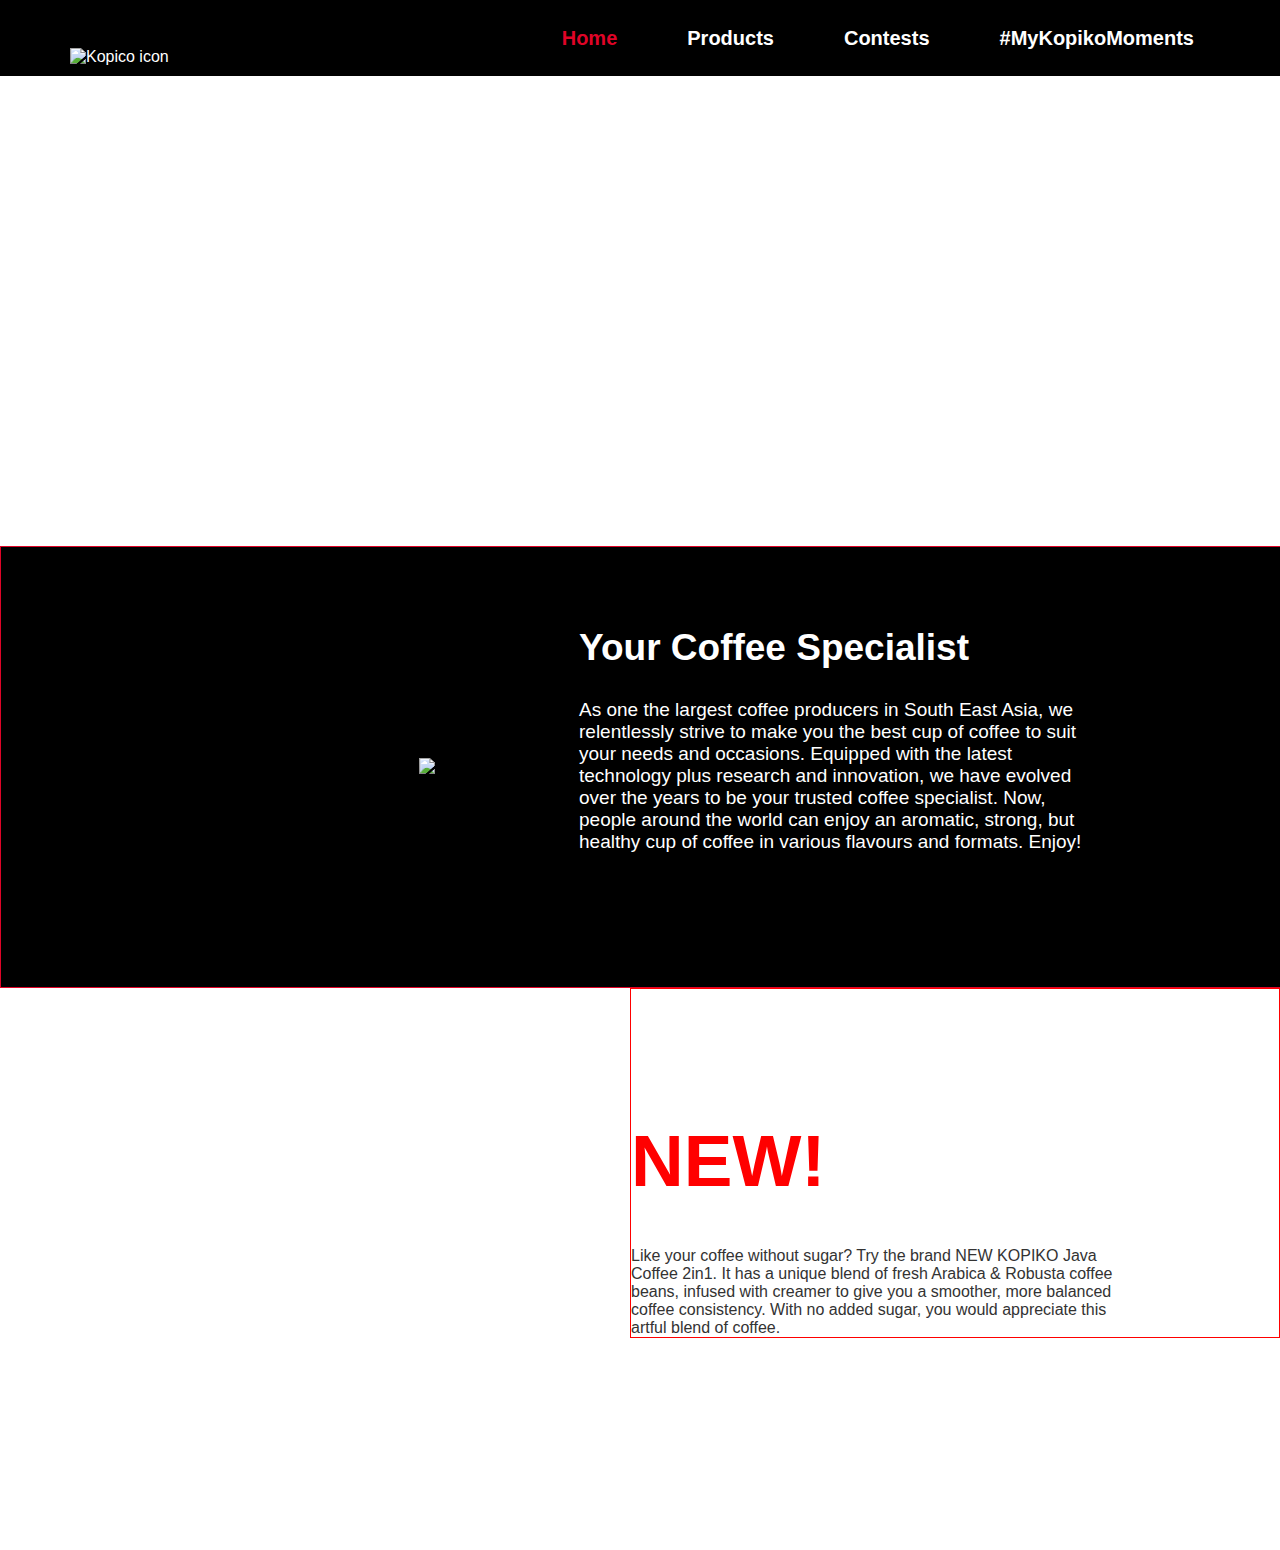
==== index.html @ ef940a83 "Update and rename kopiko.html to index.html" ====
<!DOCTYPE html>
<html lang="en">
<head>
  <meta charset="UTF-8">
  <meta name="viewport" content="width=device-width, initial-scale=1.0">
  <title>Kopiko</title>
  <link rel="stylesheet" href="./kopiko.css">
</head>   
<body>

  <!-- Navbar -->
  <nav>
  <div class="nav">
    <ul >
      <img src="https://kopiko.com.my/themes/kopiko/logo.svg" alt="Kopico icon">
      <li id="home-nav">Home</li>
      <li>Products</li>
      <li>Contests</li>
      <li>#MyKopikoMoments</li>
    </ul>
  </nav>
  
  <!-- Section one -->
   <section class="sec-1">

   </section>

   <section class="sec-2">
    <div class="left">
      <img src="https://kopiko.com.my/sites/default/files/images/kopiko.png" alt="kopiko image"> 
    </div>
    <div class="right">
      <h2>Your Coffee Specialist</h2>
      <p>
         As one the largest coffee producers in South East Asia, we relentlessly strive to make you the best cup of coffee to suit your needs and occasions. Equipped with the latest technology plus research and innovation, we have evolved over the years to be your trusted coffee specialist. Now, people around the world can enjoy an aromatic, strong, but healthy cup of coffee in various flavours and formats. Enjoy!
      </p>
    </div>
   </section>


   <!-- section three -->
  <section class="three">
    <div>
    <h1>NEW!</h1>
    <p>Like your coffee without sugar? Try the brand NEW KOPIKO Java Coffee 2in1. It has a unique blend of fresh Arabica & Robusta coffee beans, infused with creamer to give you a smoother, more balanced coffee consistency. With no added sugar, you would appreciate this artful blend of coffee.</p>
  </div>
  </section>



</body>
</html>
---- kopiko.css ----
*{
  margin: 0;
  padding: 0;
}
body{
  background-color: #fff ;
  font-family: sans-serif;
}

nav{
  background-color:   #000000;
  height: 76px;
  width: 100%;

}

nav .nav{
  height: 100%;
  margin-right: 86px;
}

nav ul{
  color: #fff;
  width: 100%;
  height: 100%;
  display: flex;
  justify-content: flex-end;
  align-items: center;
  gap: 70px;

}

nav ul li{
  list-style: none;
  font-weight: bolder;
  font-size: 20px;
}

#home-nav{
  color: #DF0427;
}
nav ul img{
  width: 190px;
  margin-top: 37px;
  margin-right: auto;
  margin-left: 70px;
}
.sec-1{
  width: 100%;
  height:470px;
  background-image: url("https://kopiko.com.my/sites/default/files/slider/contest.jpg");
  background-size: cover;
}
.sec-2{
  width: 100vw;
  height: 440px;
  border: #DF0427 1px solid;
  background-color: black;
  display: flex;

  
}

.sec-2 div{
  height: 100%;
  width: 100%;
}

.sec-2 .right{
  width: 55%;
}

.sec-2 .left{
  display: flex;
  justify-content: flex-end;
  align-items: center;
  width:45%;
}


.sec-2 .left img{
  margin-right: 30px;
}



.sec-2 .right{
  color: #ffff;
  padding: 80px 20px;
}

.sec-2 .right h2{
  font-size: 37px;
}

.sec-2 .right P{
  margin-top: 30px;
  font-size: 19px;
  width: 510px;
}
.three{
  width: 100%;
  height: 562px;
  background-image: url("https://kopiko.com.my/sites/default/files/images/Pack1Table_adjusted.jpg");
}
 .three div{
  margin-left:630px;
  border: 1px red solid;
  margin-bottom: 90px;

}
.three div p{
  width: 600px;
  margin-top: 45px;
  color:#333333;
  width: 500px;
  font-size: medium;

}
.three div h1{
  color: #FF0000;
  font-size: 73px;
  margin-top: 130px;
  font-weight: 800;
  
  
}
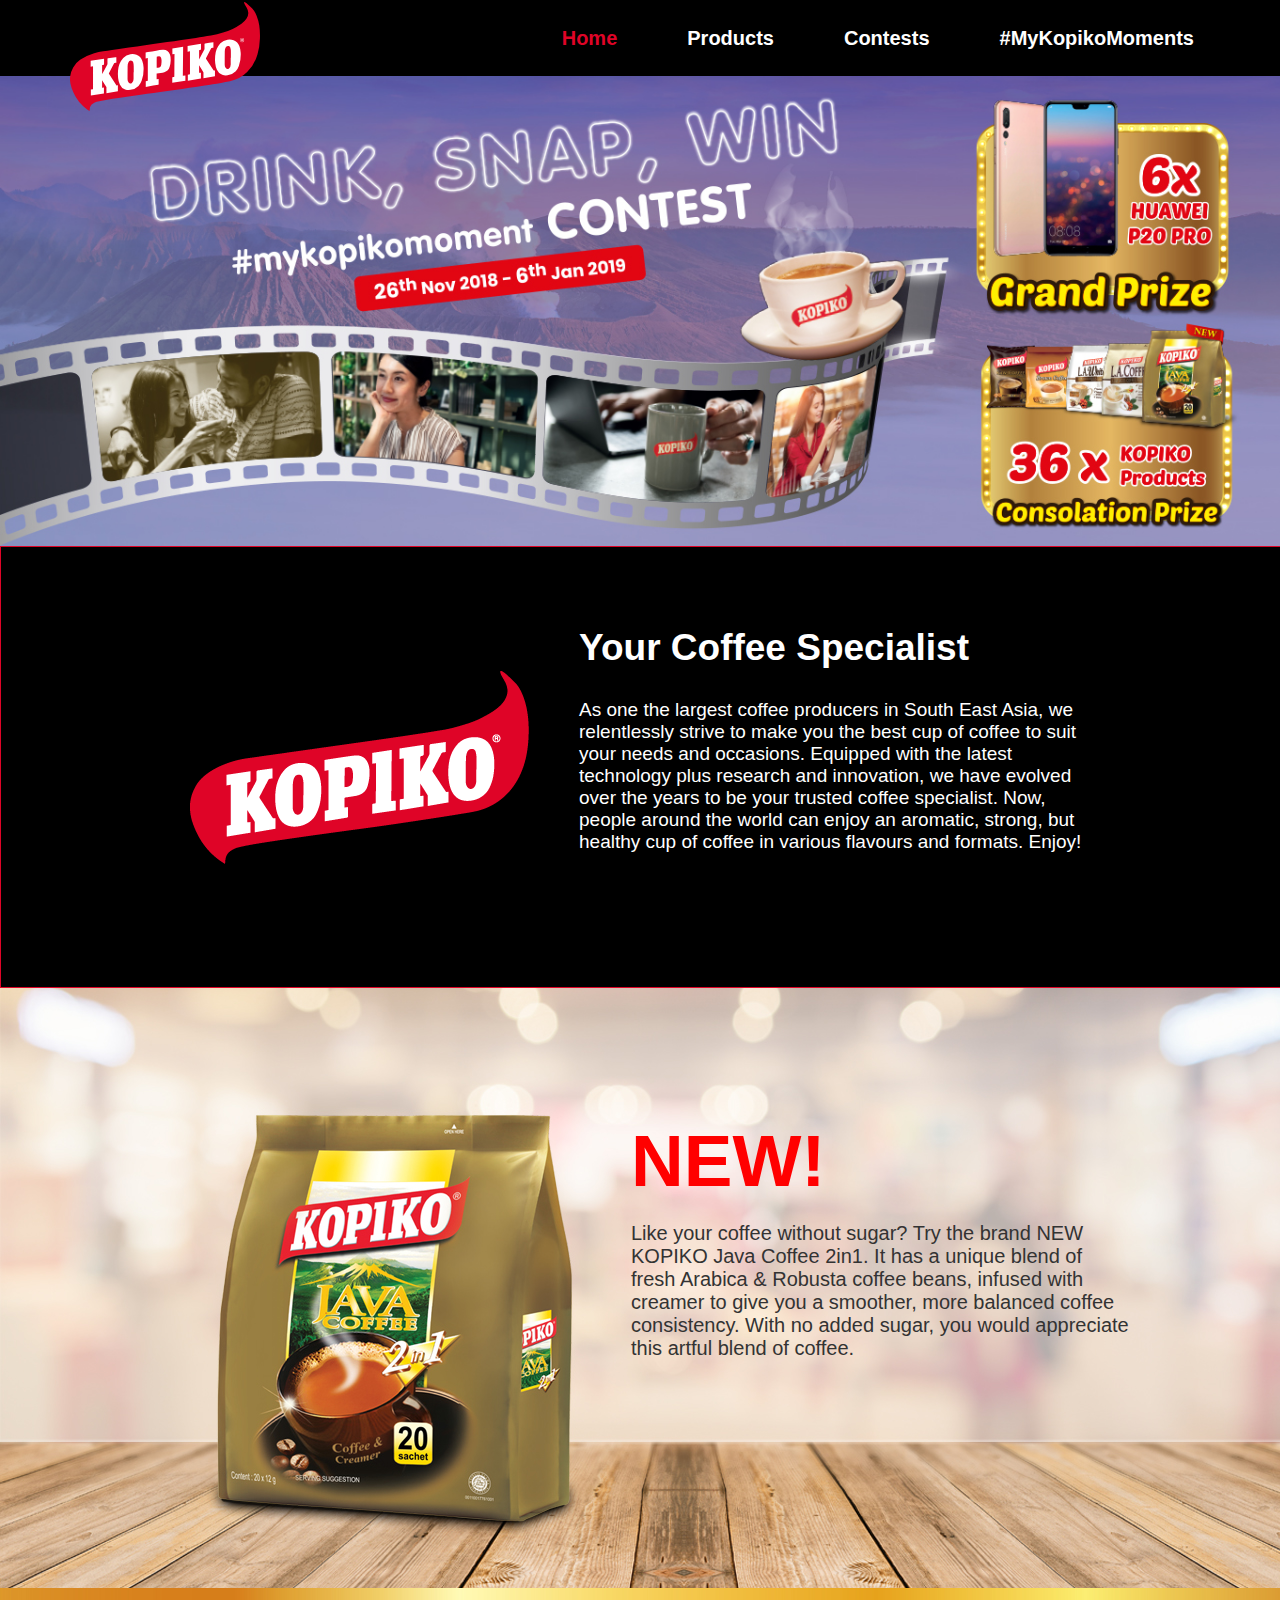
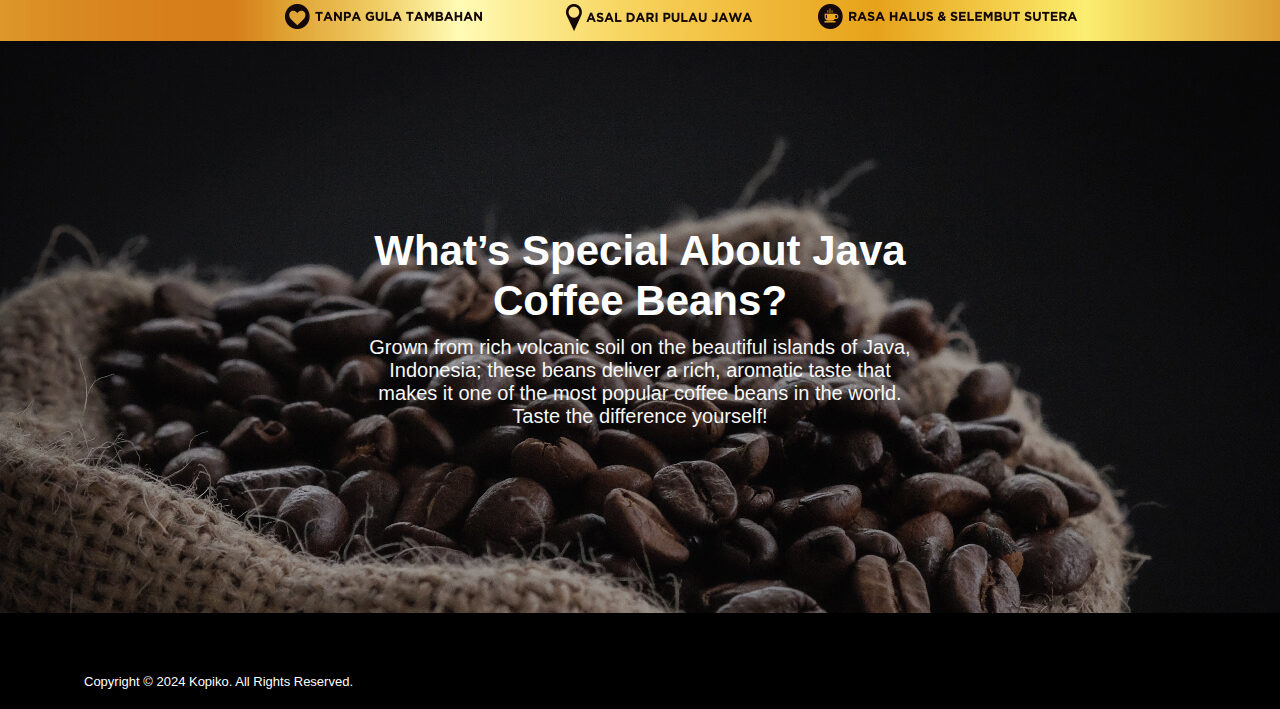
==== commit b6ce7693: "Add files via upload" ====
--- a/index.html
+++ b/index.html
@@ -12,22 +12,22 @@
   <nav>
   <div class="nav">
     <ul >
-      <img src="https://kopiko.com.my/themes/kopiko/logo.svg" alt="Kopico icon">
+      <img src="./images/logo.svg" alt="Kopico icon">
       <li id="home-nav">Home</li>
-      <li>Products</li>
-      <li>Contests</li>
-      <li>#MyKopikoMoments</li>
+      <li class="hover">Products</li>
+      <li class="hover">Contests</li>
+      <li class="hover">#MyKopikoMoments</li>
     </ul>
   </nav>
   
   <!-- Section one -->
    <section class="sec-1">
-
+    <h1></h1>
    </section>
 
    <section class="sec-2">
     <div class="left">
-      <img src="https://kopiko.com.my/sites/default/files/images/kopiko.png" alt="kopiko image"> 
+      <img src="/images/kopiko.png" alt="kopiko image"> 
     </div>
     <div class="right">
       <h2>Your Coffee Specialist</h2>
@@ -45,8 +45,16 @@
     <p>Like your coffee without sugar? Try the brand NEW KOPIKO Java Coffee 2in1. It has a unique blend of fresh Arabica & Robusta coffee beans, infused with creamer to give you a smoother, more balanced coffee consistency. With no added sugar, you would appreciate this artful blend of coffee.</p>
   </div>
   </section>
+  <!-- section four -->
+   <section class="four">
+    <h1 >What’s Special About Java Coffee Beans?</h1>
+    <p>Grown from rich volcanic soil on the beautiful islands of Java, Indonesia; these beans deliver a rich, aromatic taste that makes it one of the most popular coffee beans in the world. Taste the difference yourself!</p>
+   </section>
+   <footer>
+    <P>Copyright © 2024 Kopiko. All Rights Reserved.</P>
+   </footer>
 
 
 
 </body>
-</html>
+</html>--- a/kopiko.css
+++ b/kopiko.css
@@ -6,6 +6,10 @@
 body{
   background-color: #fff ;
   font-family: sans-serif;
+}
+
+body{
+  overflow-x: hidden;
 }
 
 nav{
@@ -37,6 +41,13 @@
   font-size: 20px;
 }
 
+nav .nav ul .hover:hover{
+  color:#DF0427;
+  transition:400ms;
+  transform: scale(1.2);
+}
+
+
 #home-nav{
   color: #DF0427;
 }
@@ -49,7 +60,7 @@
 .sec-1{
   width: 100%;
   height:470px;
-  background-image: url("https://kopiko.com.my/sites/default/files/slider/contest.jpg");
+  background-image: url("./images/contest.jpg");
   background-size: cover;
 }
 .sec-2{
@@ -101,21 +112,20 @@
 }
 .three{
   width: 100%;
-  height: 562px;
-  background-image: url("https://kopiko.com.my/sites/default/files/images/Pack1Table_adjusted.jpg");
+  height: 653px;
+  background-image: url("./images/Pack1Table_adjusted.jpg");
 }
  .three div{
   margin-left:630px;
-  border: 1px red solid;
   margin-bottom: 90px;
-
+  border: 1px rgba(255, 0, 0, 0) solid;
 }
 .three div p{
   width: 600px;
-  margin-top: 45px;
+  margin-top: 20px;
   color:#333333;
   width: 500px;
-  font-size: medium;
+  font-size: 20px;
 
 }
 .three div h1{
@@ -123,6 +133,42 @@
   font-size: 73px;
   margin-top: 130px;
   font-weight: 800;
+}
+.four{
+  background-image: url("./images/coffee\ bean\ background.jpg");
+  width: 100%;
+  height: 572px;
+  display: flex;
+  justify-content: center;
+  align-items: center;
+  flex-direction: column;
+}
+.four h1{
+  color: #FFFFFF;
+  font-size: 42px;
+  font-weight:800;
+  width: 600px;
+  text-align: center;
+  line-height: 1.2;
+}
+.four p{
+  color: #F7F7F6;
+  font: 450;
+  width: 550px;
+  font-size:20px;
+  margin-top: 10px;
+  text-align: center;
+}
+footer{
+  background-color: #000000;
+  width: 100%;
+  height: 96px;
+}
+footer p{
+  color: white;
+  font-size:13px ;
+  padding-left: 84px;
+  padding-top: 61px;
   
-  
-}
+
+}